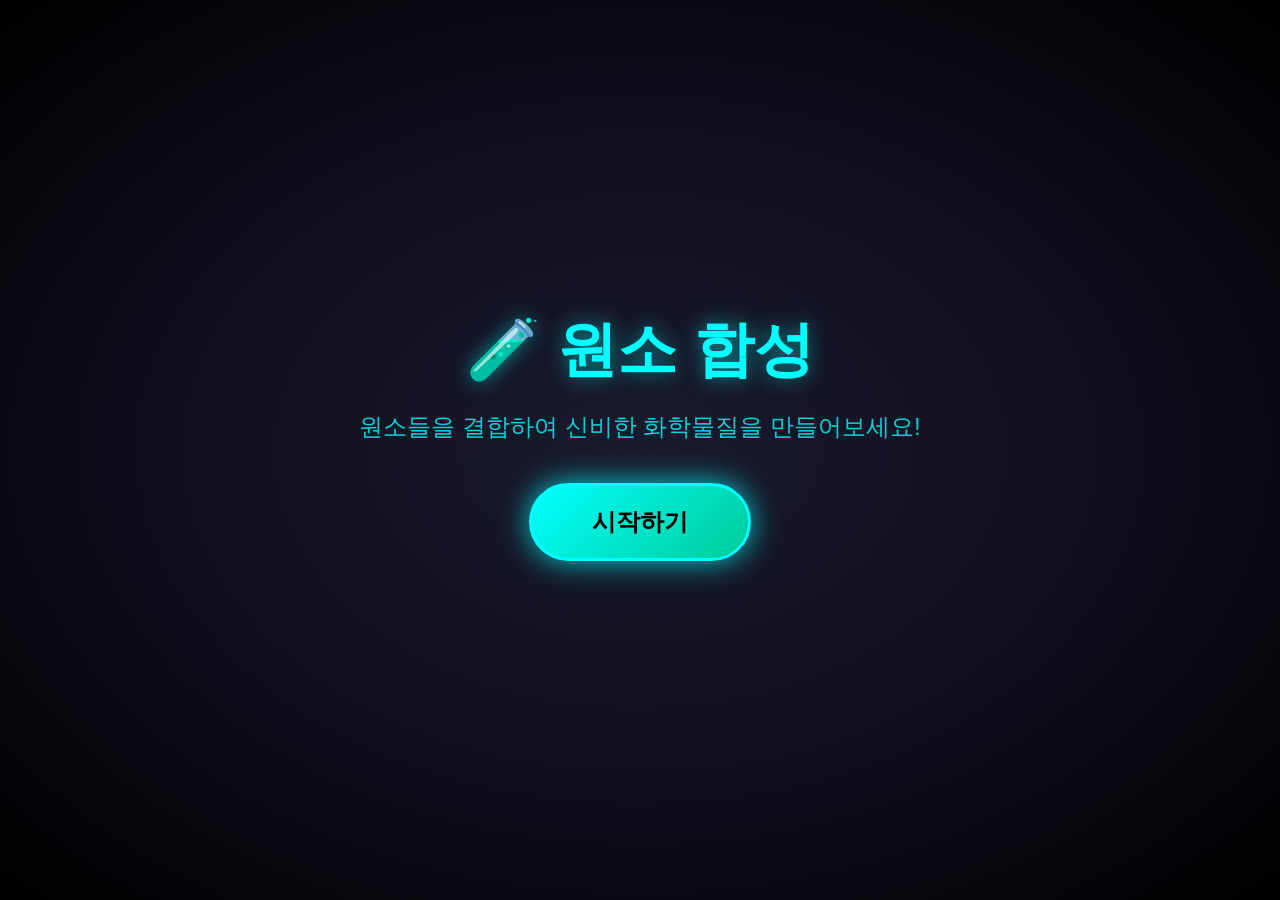
==== index.html @ 7d2682ff "Add files via upload" ====
<!DOCTYPE html>
<html lang="ko">
<head>
    <meta charset="UTF-8">
    <meta name="viewport" content="width=device-width, initial-scale=1.0">
    <title>원소 합성 - 화학물질 만들기</title>
    <link rel="stylesheet" href="style.css">
</head>
<body>
    <!-- 초기 소개 화면 -->
    <div id="introScreen" class="intro-screen active">
        <div class="intro-content">
            <h1>🧪 원소 합성</h1>
            <p>원소들을 결합하여 신비한 화학물질을 만들어보세요!</p>
            <button id="startBtn" class="start-btn">시작하기</button>
            <div style="margin-top: 30px; font-size: 12px;">
                <!-- 대체 시작 버튼 및 콘솔 안내 제거 (사용자 요청) -->
            </div>
        </div>
    </div>

    <div class="container">
        <!-- 상단 헤더 -->
        <header class="header">
            <div class="header-top">
                <div class="money-display">
                    <span class="money-label">💰 돈:</span>
                    <span class="money-amount" id="moneyAmount">0</span>
                    <span class="money-label">원</span>
                    <span class="money-per-second" id="moneyPerSecond">(+0/s)</span>
                </div>
                <div class="discovered-count">
                    <span class="label">해금한 원소:</span>
                    <span class="count" id="discoveredCount">0</span>
                    <span class="label">/</span>
                    <span class="total" id="totalCount">0</span>
                    <button id="collectionBtn" class="collection-btn">🖼️ 수집품 보관함</button>
                </div>
            </div>
            <div class="header-tabs">
                <button class="tab-btn active" data-tab="synthesis">⚗️ 합성소</button>
                <button class="tab-btn" data-tab="shop">🛍️ 상점</button>
                <button class="tab-btn" data-tab="recipe">📖 레시피</button>
            </div>
        </header>

        <!-- 합성 화면 -->
        <div id="synthesisScreen" class="screen-container active">
            <div class="main-content">
                <!-- 왼쪽 사이드바 - 보유한 원소들 -->
                <aside class="left-sidebar">
                    <h2>보유한 원소</h2>
                    <div class="element-inventory" id="elementInventory">
                        <!-- 원소들이 여기에 추가됨 -->
                    </div>
                </aside>

                <!-- 중앙 메인 영역 - 합성 영역 -->
                <main class="center-area">
                    <h2>원소 합성</h2>
                    <div class="synthesis-area" id="synthesisArea">
                        <div class="synthesis-container" id="synthesisContainer">
                            <!-- 드롭한 원소들이 여기에 표시됨 -->
                        </div>
                        <div class="synthesis-controls">
                            <button id="synthesisBtn" class="synthesis-btn">⚗️ 합성하기</button>
                        </div>
                        <div class="result-display" id="resultDisplay">
                            <!-- 합성 결과가 여기 표시됨 -->
                        </div>
                    </div>
                </main>

                <!-- 오른쪽 사이드바 - 해금된 화학물질 -->
                <aside class="right-sidebar">
                    <h2>해금된 화학물질</h2>
                    <div class="compound-list" id="compoundList">
                        <!-- 해금된 화학물질들이 여기에 추가됨 -->
                    </div>
                </aside>
            </div>
        </div>

        <!-- 상점 화면 -->
        <div id="shopScreen" class="screen-container">
            <div class="shop-content">
                <div class="shop-header">
                    <h2>🛍️ 원소 판매점</h2>
                </div>
                <div class="shop-board-container">
                    <button class="shop-scroll-btn shop-scroll-left" id="shopScrollLeft">◀</button>
                    <div class="shop-board" id="shopBoard">
                        <!-- 상품 카드들이 여기에 추가됨 -->
                    </div>
                    <button class="shop-scroll-btn shop-scroll-right" id="shopScrollRight">▶</button>
                </div>
            </div>
        </div>

        <!-- 레시피 화면 -->
        <div id="recipeScreen" class="screen-container">
            <div class="recipe-content">
                <div class="recipe-header">
                    <h2>📖 합성 레시피</h2>
                </div>
                <div class="recipe-board" id="recipeBoard">
                    <!-- 레시피들이 여기에 추가됨 -->
                </div>
            </div>
        </div>
    </div>

    <!-- 정보 모달 팝업 -->
    <div class="modal-overlay" id="modalOverlay">
        <div class="modal-content">
            <div class="modal-close" id="modalClose">&times;</div>
            <div class="modal-title" id="modalTitle">물</div>
            <div class="modal-formula" id="modalFormula">H₂O</div>
            <div class="modal-info" id="modalInfo">
                <!-- 정보가 여기에 추가됨 -->
            </div>
        </div>
    </div>

    <!-- 수집품 화면 -->
    <div id="collectionScreen" class="collection-screen">
        <div class="collection-header">
            <h2>🏛️ 나의 화학물질 컬렉션</h2>
            <button id="backBtn" class="back-btn">← 돌아가기</button>
        </div>
        <div class="collection-display" id="collectionDisplay">
            <!-- 만들어진 분자들이 여기서 떠돌아다님 -->
        </div>
        
        <!-- 용광로 (분해) -->
        <div class="furnace-container">
            <div class="furnace" id="furnace">
                <div class="furnace-icon">🔥</div>
                <div class="furnace-label">분해로</div>
            </div>
        </div>
    </div>

    <script src="script.js"></script>
</body>
</html>
---- style.css ----
* {
    margin: 0;
    padding: 0;
    box-sizing: border-box;
}

body {
    font-family: 'Segoe UI', Tahoma, Geneva, Verdana, sans-serif;
    background: radial-gradient(ellipse at center, #1a1a2e 0%, #0f0f1e 50%, #000000 100%);
    color: #e0e0e0;
    position: relative;
    overflow: hidden;
    margin: 0;
    padding: 0;
}

/* 우주 배경 애니메이션 */
body::before {
    content: '';
    position: fixed;
    top: 0;
    left: 0;
    width: 100%;
    height: 100%;
    background-image: 
        radial-gradient(2px 2px at 10% 20%, white, rgba(255,255,255,0)),
        radial-gradient(2px 2px at 30% 40%, cyan, rgba(0,255,255,0)),
        radial-gradient(1px 1px at 50% 60%, white, rgba(255,255,255,0)),
        radial-gradient(2px 2px at 70% 30%, magenta, rgba(255,0,255,0)),
        radial-gradient(1px 1px at 80% 70%, white, rgba(255,255,255,0)),
        radial-gradient(2px 2px at 20% 80%, cyan, rgba(0,255,255,0)),
        radial-gradient(1px 1px at 40% 10%, white, rgba(255,255,255,0));
    background-size: 200% 200%;
    background-position: 0% 0%;
    pointer-events: none;
    z-index: -1;
    animation: twinkle 20s ease-in-out infinite;
}

@keyframes twinkle {
    0% { opacity: 0.3; }
    50% { opacity: 0.8; }
    100% { opacity: 0.3; }
}

/* ==================== 초기 화면 ==================== */

.intro-screen {
    display: none;
    position: fixed;
    top: 0;
    left: 0;
    width: 100%;
    height: 100%;
    background: radial-gradient(ellipse at center, #1a1a2e 0%, #0f0f1e 50%, #000000 100%);
    z-index: 2000;
    align-items: center;
    justify-content: center;
}

.intro-screen.active {
    display: flex;
}

.intro-content {
    text-align: center;
    color: #00ffff;
}

.intro-content h1 {
    font-size: 60px;
    margin-bottom: 20px;
    text-shadow: 0 0 20px rgba(0, 255, 255, 0.5);
}

.intro-content p {
    font-size: 24px;
    margin-bottom: 40px;
    color: rgba(0, 255, 255, 0.8);
}

.start-btn {
    background: linear-gradient(135deg, #00ffff 0%, #00cc99 100%);
    border: 3px solid #00ffff;
    color: #000000;
    padding: 20px 60px;
    font-size: 24px;
    font-weight: bold;
    border-radius: 50px;
    cursor: pointer;
    transition: all 0.3s ease;
    text-shadow: none;
    pointer-events: auto;
    z-index: 2001;
    box-shadow: 0 0 30px rgba(0, 255, 255, 0.8);
}

.start-btn:hover {
    background: linear-gradient(135deg, #00ffff 0%, #00ffff 100%);
    box-shadow: 0 0 50px rgba(0, 255, 255, 1);
    transform: scale(1.1);
}

.start-btn:active {
    transform: scale(0.95);
}

.alt-start-btn {
    background: linear-gradient(135deg, #ff6b6b 0%, #ee5a6f 100%);
    border: 2px solid #ff6b6b;
    color: #fff;
    padding: 12px 35px;
    font-size: 14px;
    font-weight: bold;
    border-radius: 25px;
    cursor: pointer;
    transition: all 0.3s ease;
    pointer-events: auto;
    z-index: 2001;
    box-shadow: 0 0 20px rgba(255, 107, 107, 0.6);
}

.alt-start-btn:hover {
    background: linear-gradient(135deg, #ff8a80 0%, #ff6b6b 100%);
    box-shadow: 0 0 35px rgba(255, 107, 107, 0.8);
    transform: scale(1.05);
}

/* ==================== 수집품 화면 ==================== */

.collection-screen {
    display: none;
    position: fixed;
    top: 0;
    left: 0;
    width: 100%;
    height: 100%;
    background: radial-gradient(ellipse at center, #1a1a2e 0%, #0f0f1e 50%, #000000 100%);
    z-index: 1500;
    flex-direction: column;
    padding: 20px;
    overflow: auto;
}

.collection-screen.active {
    display: flex;
}

.collection-header {
    display: flex;
    justify-content: space-between;
    align-items: center;
    margin-bottom: 30px;
    padding-bottom: 20px;
    border-bottom: 2px solid rgba(0, 255, 255, 0.3);
}

.collection-header h2 {
    color: #00ffff;
    font-size: 32px;
    text-shadow: 0 0 10px rgba(0, 255, 255, 0.5);
    margin: 0;
}

.back-btn {
    background: rgba(0, 255, 255, 0.2);
    border: 2px solid #00ffff;
    color: #00ffff;
    padding: 10px 20px;
    font-size: 16px;
    border-radius: 8px;
    cursor: pointer;
    transition: all 0.3s ease;
}

.back-btn:hover {
    background: rgba(0, 255, 255, 0.4);
    box-shadow: 0 0 15px rgba(0, 255, 255, 0.6);
}

.collection-display {
    flex: 1;
    position: relative;
    border: 2px solid rgba(0, 255, 255, 0.2);
    border-radius: 15px;
    background: rgba(20, 20, 40, 0.3);
    min-height: 700px;
}

/* 용광로 (분해) */
.furnace-container {
    position: absolute;
    bottom: 20px;
    right: 20px;
    z-index: 100;
}

.furnace {
    width: 100px;
    height: 100px;
    background: linear-gradient(135deg, rgba(255, 100, 0, 0.4) 0%, rgba(255, 200, 0, 0.4) 100%);
    border: 3px solid rgba(255, 100, 0, 0.6);
    border-radius: 15px;
    display: flex;
    flex-direction: column;
    align-items: center;
    justify-content: center;
    cursor: pointer;
    transition: all 0.3s ease;
    box-shadow: 0 0 20px rgba(255, 100, 0, 0.3);
}

.furnace:hover {
    border-color: rgba(255, 100, 0, 0.9);
    background: linear-gradient(135deg, rgba(255, 100, 0, 0.6) 0%, rgba(255, 200, 0, 0.6) 100%);
    box-shadow: 0 0 30px rgba(255, 100, 0, 0.6), inset 0 0 20px rgba(255, 100, 0, 0.3);
    transform: scale(1.05);
}

.furnace.dragover {
    border-color: rgba(255, 255, 0, 1);
    background: linear-gradient(135deg, rgba(255, 100, 0, 0.8) 0%, rgba(255, 200, 0, 0.8) 100%);
    box-shadow: 0 0 40px rgba(255, 100, 0, 1), inset 0 0 30px rgba(255, 100, 0, 0.5);
}

.furnace-icon {
    font-size: 40px;
}

.furnace-label {
    font-size: 12px;
    color: rgba(255, 200, 0, 0.8);
    font-weight: bold;
    margin-top: 5px;
}

/* 수집품 화면용 바운싱 분자 */
.molecule-display {
    position: absolute;
    animation: float-bounce 4s ease-in-out infinite, drift 6s ease-in-out infinite;
    touch-action: none; /* allow pointer events for dragging on touch devices */
    cursor: grab;
    transition: all 0.2s ease;
}

.molecule-display:active {
    cursor: grabbing;
}

.molecule-display.dragging {
    opacity: 0.7;
    z-index: 1000;
}

.container {
    display: flex;
    flex-direction: column;
    height: 100vh;
    position: relative;
}

/* 상단 헤더 */
.header {
    background: linear-gradient(135deg, rgba(102, 126, 234, 0.9) 0%, rgba(118, 75, 162, 0.9) 100%);
    color: white;
    padding: 15px 20px;
    box-shadow: 0 2px 20px rgba(102, 126, 234, 0.5);
    backdrop-filter: blur(10px);
    border-bottom: 2px solid rgba(0, 255, 255, 0.3);
}

.header-top {
    display: flex;
    justify-content: space-between;
    align-items: center;
    margin-bottom: 15px;
}

.money-display {
    display: flex;
    align-items: center;
    gap: 8px;
    font-size: 18px;
    font-weight: bold;
    background: rgba(0, 0, 0, 0.3);
    padding: 10px 20px;
    border-radius: 20px;
    border: 2px solid rgba(0, 255, 255, 0.4);
}

.money-label {
    color: rgba(255, 255, 255, 0.7);
}

.money-amount {
    color: #ffff00;
    font-weight: bold;
    min-width: 80px;
    text-align: right;
}

.money-per-second {
    color: rgba(255, 255, 100, 0.9);
    font-size: 14px;
    margin-left: 10px;
}

.discovered-count {
    display: flex;
    align-items: center;
    gap: 10px;
    font-size: 16px;
    font-weight: bold;
}

.discovered-count .count {
    background: rgba(255, 255, 255, 0.3);
    padding: 5px 15px;
    border-radius: 20px;
    min-width: 40px;
    text-align: center;
}

.discovered-count .total {
    background: rgba(255, 255, 255, 0.3);
    padding: 5px 15px;
    border-radius: 20px;
    min-width: 40px;
    text-align: center;
}

.collection-btn {
    background: linear-gradient(135deg, rgba(0, 255, 200, 0.4) 0%, rgba(100, 200, 255, 0.4) 100%);
    border: 2px solid rgba(0, 255, 255, 0.6);
    color: #00ffff;
    padding: 12px 30px;
    border-radius: 25px;
    cursor: pointer;
    font-size: 16px;
    font-weight: bold;
    margin-left: 20px;
    transition: all 0.3s ease;
    text-shadow: 0 0 10px rgba(0, 255, 255, 0.5);
}

.collection-btn:hover {
    background: linear-gradient(135deg, rgba(0, 255, 200, 0.7) 0%, rgba(100, 200, 255, 0.7) 100%);
    box-shadow: 0 0 20px rgba(0, 255, 255, 0.8);
    transform: scale(1.05);
}

/* 헤더 탭 */
.header-tabs {
    display: flex;
    gap: 10px;
    border-top: 1px solid rgba(0, 255, 255, 0.3);
    padding-top: 10px;
}

.tab-btn {
    background: rgba(0, 255, 255, 0.2);
    border: 2px solid rgba(0, 255, 255, 0.4);
    color: #00ffff;
    padding: 10px 25px;
    border-radius: 20px;
    cursor: pointer;
    font-size: 16px;
    font-weight: bold;
    transition: all 0.3s ease;
}

.tab-btn:hover {
    background: rgba(0, 255, 255, 0.4);
    border-color: rgba(0, 255, 255, 0.8);
}

.tab-btn.active {
    background: linear-gradient(135deg, rgba(0, 255, 200, 0.6) 0%, rgba(100, 200, 255, 0.6) 100%);
    border-color: rgba(0, 255, 255, 0.9);
    box-shadow: 0 0 15px rgba(0, 255, 255, 0.6);
}

/* Recipe tab alert badge */
.tab-btn.tab-alert {
    position: relative;
}

.tab-btn.tab-alert::after {
    content: '!';
    position: absolute;
    top: -8px;
    right: -8px;
    background: #ffdd57;
    color: #000;
    width: 26px;
    height: 26px;
    border-radius: 50%;
    display: flex;
    align-items: center;
    justify-content: center;
    font-weight: bold;
    box-shadow: 0 2px 8px rgba(0,0,0,0.3);
}

/* 메인 콘텐츠 */
.screen-container {
    display: none;
    flex: 1;
    overflow: hidden;
}

.screen-container.active {
    display: flex;
}

.main-content {
    display: grid;
    grid-template-columns: 200px 1fr 250px;
    gap: 20px;
    padding: 20px;
    flex: 1;
    overflow: hidden;
}

/* 사이드바 공통 스타일 */
.left-sidebar,
.right-sidebar {
    background: rgba(20, 20, 40, 0.8);
    border-radius: 10px;
    padding: 20px;
    box-shadow: 0 8px 32px rgba(0, 255, 255, 0.1);
    border: 1px solid rgba(0, 255, 255, 0.2);
    overflow-y: auto;
    backdrop-filter: blur(10px);
}

.left-sidebar h2,
.right-sidebar h2,
.center-area h2 {
    margin-bottom: 20px;
    font-size: 18px;
    color: #00ffff;
    border-bottom: 2px solid rgba(0, 255, 255, 0.5);
    padding-bottom: 10px;
}

/* 왼쪽 사이드바 - 원소 보관함 */
.element-inventory {
    display: flex;
    flex-direction: column;
    gap: 15px;
}

.element-slot {
    background: rgba(30, 30, 60, 0.6);
    border: 2px solid rgba(0, 255, 255, 0.3);
    border-radius: 8px;
    padding: 12px;
    position: relative;
    transition: all 0.3s ease;
    cursor: grab;
}

.element-slot:hover {
    border-color: rgba(0, 255, 255, 0.8);
    background: rgba(50, 50, 100, 0.8);
    box-shadow: 0 4px 12px rgba(0, 255, 255, 0.3);
}

.element-slot:active {
    cursor: grabbing;
}

.element-display {
    display: flex;
    flex-direction: column;
    align-items: center;
    gap: 8px;
}

.element-circle {
    width: 60px;
    height: 60px;
    border-radius: 50%;
    display: flex;
    align-items: center;
    justify-content: center;
    font-size: 24px;
    font-weight: bold;
    color: white;
    box-shadow: 0 4px 15px rgba(0, 0, 0, 0.2);
    position: relative;
}

/* 원소별 색상 */
.element-circle.hydrogen {
    background: linear-gradient(135deg, #667eea 0%, #764ba2 100%);
}

.element-circle.oxygen {
    background: linear-gradient(135deg, #f093fb 0%, #f5576c 100%);
}

.element-circle.carbon {
    background: linear-gradient(135deg, #645995 0%, #2d2d44 100%);
}

.element-circle.nitrogen {
    background: linear-gradient(135deg, #3b4c8e 0%, #1e2a5f 100%);
}

.element-circle.chlorine {
    background: linear-gradient(135deg, #90ee90 0%, #228b22 100%);
}

.element-info {
    text-align: center;
    width: 100%;
}

.element-name {
    font-weight: bold;
    font-size: 14px;
    color: #00ffff;
}

.element-count {
    position: absolute;
    bottom: 8px;
    right: 8px;
    background: #667eea;
    color: white;
    border-radius: 4px;
    padding: 2px 6px;
    font-size: 12px;
    font-weight: bold;
}

/* 중앙 메인 영역 */
.center-area {
    background: rgba(20, 20, 40, 0.8);
    border-radius: 10px;
    padding: 20px;
    box-shadow: 0 8px 32px rgba(0, 255, 255, 0.1);
    border: 1px solid rgba(0, 255, 255, 0.2);
    display: flex;
    flex-direction: column;
    backdrop-filter: blur(10px);
}

.synthesis-area {
    flex: 1;
    display: flex;
    flex-direction: column;
    gap: 20px;
}

.synthesis-container {
    min-height: 350px;
    background: rgba(30, 50, 80, 0.4);
    border: 3px dashed rgba(0, 255, 255, 0.5);
    border-radius: 15px;
    padding: 30px;
    display: block;
    transition: all 0.3s ease;
    position: relative;
}

.synthesis-container:hover {
    border-color: rgba(0, 255, 255, 0.8);
    background: rgba(50, 100, 150, 0.5);
}

.synthesis-container.dragover {
    border-color: rgba(255, 0, 255, 0.8);
    background: rgba(100, 50, 150, 0.5);
}

.added-element {
    width: 60px;
    height: 60px;
    border-radius: 50%;
    display: flex;
    align-items: center;
    justify-content: center;
    font-weight: bold;
    font-size: 24px;
    color: white;
    box-shadow: 0 4px 15px rgba(0, 0, 0, 0.3);
    position: absolute;
    cursor: pointer;
    transition: none;
    user-select: none;
}

.added-element.hydrogen {
    background: linear-gradient(135deg, #667eea 0%, #764ba2 100%);
}

.added-element.oxygen {
    background: linear-gradient(135deg, #f093fb 0%, #f5576c 100%);
}

.added-element.carbon {
    background: linear-gradient(135deg, #645995 0%, #2d2d44 100%);
}

.added-element.nitrogen {
    background: linear-gradient(135deg, #3b4c8e 0%, #1e2a5f 100%);
}

.added-element.chlorine {
    background: linear-gradient(135deg, #90ee90 0%, #228b22 100%);
}

.added-element:hover {
    transform: scale(1.1);
    box-shadow: 0 6px 20px rgba(0, 255, 255, 0.5);
}

.added-element .remove-btn {
    display: none;
}

@keyframes float-element {
    0%, 100% {
        transform: translateY(0px);
    }
    50% {
        transform: translateY(-15px);
    }
}

/* 합성 애니메이션 */
@keyframes merge-to-center {
    0% {
        transform: translate(var(--x), var(--y)) scale(1);
        opacity: 1;
    }
    100% {
        transform: translate(0, 0) scale(0);
        opacity: 0;
    }
}

/* 폭발 애니메이션 */
@keyframes explosion {
    0% {
        transform: translate(0, 0) scale(1);
        opacity: 1;
    }
    100% {
        transform: translate(var(--x), var(--y)) scale(0.3);
        opacity: 0;
    }
}

.drop-zone {
    display: none;
}

/* 합성 제어 버튼 */
.synthesis-controls {
    display: flex;
    justify-content: center;
    gap: 15px;
    padding: 20px;
}

.synthesis-btn {
    background: linear-gradient(135deg, rgba(0, 255, 200, 0.3) 0%, rgba(100, 200, 255, 0.3) 100%);
    border: 2px solid rgba(0, 255, 255, 0.6);
    color: #00ffff;
    padding: 15px 50px;
    font-size: 18px;
    font-weight: bold;
    border-radius: 30px;
    cursor: pointer;
    transition: all 0.3s ease;
    text-shadow: 0 0 10px rgba(0, 255, 255, 0.5);
}

.synthesis-btn:hover {
    background: linear-gradient(135deg, rgba(0, 255, 200, 0.6) 0%, rgba(100, 200, 255, 0.6) 100%);
    box-shadow: 0 0 20px rgba(0, 255, 255, 0.8);
    transform: scale(1.05);
}

.synthesis-btn:active {
    transform: scale(0.98);
}

/* 결과 표시 영역 */
.result-display {
    padding: 20px;
    background: rgba(30, 30, 60, 0.4);
    border-radius: 8px;
    min-height: 100px;
    border: 2px solid rgba(0, 255, 255, 0.3);
    position: relative;
}

/* 합성 미리보기 */
.synthesis-preview {
    padding: 12px 20px;
    background: rgba(0, 0, 0, 0.5);
    border-radius: 8px;
    border: 1px solid rgba(255, 255, 255, 0.3);
    margin-top: 10px;
    font-size: 16px;
    font-weight: bold;
    text-align: center;
}
}

.result-display .result-text {
    font-size: 16px;
    color: #00ffff;
    text-align: center;
}

.result-display .compound-result {
    background: rgba(50, 50, 100, 0.6);
    padding: 15px;
    border-radius: 8px;
    text-align: center;
    border: 2px solid rgba(0, 255, 255, 0.5);
}

.result-display .compound-name {
    font-size: 20px;
    font-weight: bold;
    color: #00ffff;
    margin-bottom: 8px;
}

.result-display .compound-formula {
    font-size: 14px;
    color: #00ffff;
    font-family: 'Courier New', monospace;
}

/* 오른쪽 사이드바 - 해금된 화학물질 */
.compound-list {
    display: flex;
    flex-direction: column;
    gap: 12px;
}

.compound-item {
    background: linear-gradient(135deg, rgba(0, 255, 200, 0.2) 0%, rgba(100, 200, 255, 0.2) 100%);
    color: #00ffff;
    padding: 15px;
    border-radius: 8px;
    border: 2px solid rgba(0, 255, 255, 0.4);
    box-shadow: 0 4px 12px rgba(0, 255, 255, 0.2);
    transition: all 0.3s ease;
    cursor: pointer;
}

.compound-item:hover {
    transform: translateY(-2px);
    box-shadow: 0 6px 16px rgba(0, 255, 255, 0.4);
    border-color: rgba(0, 255, 255, 0.8);
    background: linear-gradient(135deg, rgba(0, 255, 200, 0.4) 0%, rgba(100, 200, 255, 0.4) 100%);
}

.compound-item-name {
    font-weight: bold;
    font-size: 16px;
    margin-bottom: 5px;
}

.compound-item-formula {
    font-size: 12px;
    opacity: 0.8;
    font-family: 'Courier New', monospace;
}

/* 드래그 상태 */
.dragging {
    opacity: 0.5;
}

/* ==================== 화학물질 3D 분자 시각화 ==================== */

.molecule-container {
    position: absolute;
    left: 50%;
    top: 50%;
    transform: translate(-50%, -50%);
    perspective: 1000px;
}

.molecule {
    position: relative;
    width: 180px;
    height: 180px;
    animation: floating 3s ease-in-out infinite;
    transform-style: preserve-3d;
}

/* 수집품 화면용 바운싱 분자 */
.molecule-display {
    position: absolute;
    animation: float-bounce 4s ease-in-out infinite, drift 6s ease-in-out infinite;
}

.molecule-display.dragging {
    opacity: 0.85;
    z-index: 1000;
}

/* When dragging, make inner visualization static so it follows the pointer precisely */
.molecule-display.dragging .molecule-container {
    position: static !important;
    left: auto !important;
    top: auto !important;
    transform: none !important;
}

/* Mobile improvements: larger touch targets and layout tweaks */
@media (max-width: 768px) {
    .element-slot {
        padding: 18px;
    }

    .element-circle {
        width: 80px;
        height: 80px;
        font-size: 28px;
    }

    .synthesis-btn {
        padding: 18px 36px;
        font-size: 20px;
    }

    .shop-scroll-btn, .collection-btn, .back-btn {
        padding: 12px 18px;
        font-size: 16px;
    }

    .recipe-row {
        grid-template-columns: 1fr 1fr;
    }
}

.atom {
    position: absolute;
    border-radius: 50%;
    display: flex;
    align-items: center;
    justify-content: center;
    font-weight: bold;
    color: white;
    box-shadow: 0 4px 15px rgba(0, 0, 0, 0.3);
}

/* H2O 분자 구조 */
.molecule.water {
    /* O 원자가 중앙 하단 */
}

.atom.oxygen {
    width: 100px;
    height: 100px;
    bottom: 15px;
    left: 50%;
    transform: translateX(-50%);
    background: linear-gradient(135deg, #f093fb 0%, #f5576c 100%);
    font-size: 40px;
    z-index: 2;
}

/* H 원자 양옆: 130도 각도 */
.atom.hydrogen {
    width: 75px;
    height: 75px;
    background: linear-gradient(135deg, #667eea 0%, #764ba2 100%);
    font-size: 30px;
}

.atom.hydrogen.left {
    top: 15px;
    left: 0;
    transform: rotate(-130deg);
}

.atom.hydrogen.right {
    top: 15px;
    right: 0;
    transform: rotate(130deg);
}

/* 채 연결선 */
.bond {
    position: absolute;
    background: rgba(0, 255, 255, 0.5);
    transform-origin: left center;
}

.bond.left {
    top: 50%;
    left: 25%;
    width: 40px;
    height: 3px;
    transform: translateY(-50%) rotate(-25deg);
}

.bond.right {
    top: 50%;
    right: 25%;
    width: 40px;
    height: 3px;
    transform: translateY(-50%) rotate(25deg);
}

@keyframes floating {
    0%, 100% {
        transform: translateY(0px);
    }
    50% {
        transform: translateY(-20px);
    }
}

@keyframes float-bounce {
    0%, 100% {
        transform: translateY(0px);
    }
    50% {
        transform: translateY(-30px);
    }
}

@keyframes drift {
    0%, 100% {
        transform: translateX(0px);
    }
    33% {
        transform: translateX(40px);
    }
    66% {
        transform: translateX(-40px);
    }
}

@keyframes decompose {
    0% {
        transform: translate(0, 0) scale(1);
        opacity: 1;
    }
    50% {
        transform: translate(0, -50px) scale(1.2);
        opacity: 0.8;
    }
    100% {
        transform: translate(0, -100px) scale(0);
        opacity: 0;
    }
}

/* ==================== 정보 모달 팝업 ==================== */

.modal-overlay {
    display: none;
    position: fixed;
    top: 0;
    left: 0;
    right: 0;
    bottom: 0;
    background: rgba(0, 0, 0, 0.8);
    backdrop-filter: blur(5px);
    z-index: 1000;
    align-items: center;
    justify-content: center;
}

.modal-overlay.active {
    display: flex;
    animation: fadeIn 0.3s ease;
}

@keyframes fadeIn {
    from {
        opacity: 0;
    }
    to {
        opacity: 1;
    }
}

.modal-content {
    background: linear-gradient(135deg, rgba(20, 20, 40, 0.95) 0%, rgba(50, 50, 100, 0.95) 100%);
    border: 2px solid rgba(0, 255, 255, 0.5);
    border-radius: 15px;
    padding: 40px;
    max-width: 500px;
    width: 90%;
    color: #e0e0e0;
    box-shadow: 0 20px 60px rgba(0, 255, 255, 0.3);
    animation: slideUp 0.3s ease;
    position: relative;
}

@keyframes slideUp {
    from {
        transform: translateY(50px);
        opacity: 0;
    }
    to {
        transform: translateY(0);
        opacity: 1;
    }
}

.modal-close {
    position: absolute;
    top: 15px;
    right: 15px;
    background: rgba(0, 255, 255, 0.3);
    border: 2px solid rgba(0, 255, 255, 0.5);
    color: #00ffff;
    width: 40px;
    height: 40px;
    border-radius: 50%;
    cursor: pointer;
    font-size: 24px;
    display: flex;
    align-items: center;
    justify-content: center;
    transition: all 0.3s ease;
}

.modal-close:hover {
    background: rgba(0, 255, 255, 0.6);
    border-color: rgba(0, 255, 255, 0.8);
    transform: rotate(90deg);
}

.modal-title {
    font-size: 32px;
    font-weight: bold;
    color: #00ffff;
    text-align: center;
    margin-bottom: 15px;
    border-bottom: 2px solid rgba(0, 255, 255, 0.5);
    padding-bottom: 15px;
}

.modal-formula {
    text-align: center;
    font-size: 24px;
    font-family: 'Courier New', monospace;
    color: rgba(0, 255, 255, 0.8);
    margin-bottom: 25px;
}

.modal-info {
    font-size: 16px;
    line-height: 1.8;
    color: #d0d0d0;
}

.modal-info strong {
    color: #00ffff;
}

/* 스크롤바 스타일 */
.left-sidebar::-webkit-scrollbar,
.right-sidebar::-webkit-scrollbar {
    width: 8px;
}

.left-sidebar::-webkit-scrollbar-track,
.right-sidebar::-webkit-scrollbar-track {
    background: rgba(0, 255, 255, 0.1);
    border-radius: 10px;
}

.left-sidebar::-webkit-scrollbar-thumb,
.right-sidebar::-webkit-scrollbar-thumb {
    background: rgba(0, 255, 255, 0.5);
    border-radius: 10px;
}

.left-sidebar::-webkit-scrollbar-thumb:hover,
.right-sidebar::-webkit-scrollbar-thumb:hover {
    background: rgba(0, 255, 255, 0.8);
}

/* 반응형 디자인 */
@media (max-width: 1024px) {
    .main-content {
        grid-template-columns: 1fr;
    }

    .left-sidebar,
    .right-sidebar {
        display: none;
    }
}

/* ==================== 레시피 화면 ==================== */

.recipe-content {
    display: flex;
    flex-direction: column;
    height: 100%;
    padding: 20px;
}

.recipe-header {
    margin-bottom: 20px;
}

.recipe-header h2 {
    color: #00ffff;
    font-size: 32px;
    text-shadow: 0 0 10px rgba(0, 255, 255, 0.5);
    margin: 0;
}

.recipe-board {
    display: flex;
    flex-direction: column;
    gap: 20px;
    flex: 1;
    overflow-y: auto;
    padding: 10px;
}

.recipe-row {
    display: grid;
    grid-template-columns: repeat(4, 1fr);
    gap: 15px;
    padding: 10px;
}

.recipe-card {
    background: rgba(30, 30, 60, 0.8);
    border: 2px solid rgba(0, 255, 255, 0.4);
    border-radius: 12px;
    padding: 15px;
    display: flex;
    flex-direction: column;
    align-items: center;
    gap: 10px;
    text-align: center;
    transition: all 0.3s ease;
    cursor: pointer;
    min-height: 150px;
    justify-content: center;
    position: relative;
}

.recipe-card:hover {
    border-color: rgba(0, 255, 255, 0.8);
    background: rgba(50, 50, 100, 0.8);
    box-shadow: 0 6px 20px rgba(0, 255, 255, 0.4);
    transform: translateY(-5px);
}

.recipe-card-ready {
    border-color: rgba(255, 255, 0, 0.7);
    background: rgba(60, 60, 30, 0.9) !important;
    box-shadow: 0 6px 30px rgba(255, 255, 0, 0.5) !important;
    animation: ready-pulse 0.8s ease-in-out infinite;
}

.recipe-card-ready:hover {
    border-color: rgba(255, 255, 0, 1);
    background: rgba(80, 80, 40, 0.9) !important;
    box-shadow: 0 8px 40px rgba(255, 255, 0, 0.7) !important;
}

/* 제작 가능한 분자 카드 */
.recipe-card-makable {
    border-color: rgba(144, 238, 144, 0.8) !important;
    background: rgba(144, 238, 144, 0.2) !important;
    box-shadow: 0 0 15px rgba(144, 238, 144, 0.5) !important;
}

@keyframes ready-pulse {
    0%, 100% { transform: scale(1); }
    50% { transform: scale(1.05); }
}

.recipe-exclamation {
    position: absolute;
    top: -10px;
    right: -10px;
    width: 35px;
    height: 35px;
    background: linear-gradient(135deg, #ffff00, #ffaa00);
    border: 2px solid rgba(255, 255, 0, 0.8);
    border-radius: 50%;
    display: flex;
    align-items: center;
    justify-content: center;
    font-size: 24px;
    font-weight: bold;
    color: #000000;
    box-shadow: 0 4px 15px rgba(255, 255, 0, 0.6);
    animation: exclamation-bounce 0.8s ease-in-out infinite;
}

@keyframes exclamation-bounce {
    0%, 100% { transform: scale(1) translateY(0); }
    50% { transform: scale(1.1) translateY(-3px); }
}

.recipe-card .element-circle {
    width: 60px;
    height: 60px;
    border-radius: 50%;
    display: flex;
    align-items: center;
    justify-content: center;
    font-size: 28px;
    font-weight: bold;
    color: white;
    box-shadow: 0 4px 15px rgba(0, 0, 0, 0.3);
}

.recipe-item-name {
    font-size: 14px;
    font-weight: bold;
    color: #00ffff;
}

.recipe-condition {
    font-size: 12px;
    color: rgba(0, 255, 200, 0.8);
    background: rgba(0, 255, 200, 0.1);
    padding: 5px 10px;
    border-radius: 8px;
}

.recipe-compound-name {
    font-size: 16px;
    font-weight: bold;
    color: #00ffff;
}

.recipe-formula {
    font-size: 14px;
    color: rgba(0, 255, 255, 0.8);
    font-family: 'Courier New', monospace;
}

.recipe-components {
    font-size: 11px;
    color: rgba(200, 200, 200, 0.7);
    background: rgba(0, 0, 0, 0.3);
    padding: 8px;
    border-radius: 6px;
    word-break: break-word;
}

/* Recipe columns: use full width, spaced columns and grids (max 4 columns each) */
.recipe-columns {
    display: flex;
    gap: 24px;
    width: 100%;
}

.recipe-column {
    flex: 1;
    background: rgba(20,20,40,0.6);
    padding: 12px;
    border-radius: 10px;
    border: 1px solid rgba(0,255,255,0.06);
    min-width: 0;
}

.recipe-column h3 {
    margin: 0 0 12px 0;
    color: #00ffff;
}

.recipe-grid {
    display: grid;
    grid-template-columns: repeat(4, 1fr);
    gap: 12px;
}

.mobile-recipe-toggle {
    display: none;
    gap: 8px;
    margin-bottom: 12px;
}

.mobile-toggle {
    flex: 1;
    padding: 10px 12px;
    border-radius: 8px;
    border: 1px solid rgba(0,255,255,0.2);
    background: rgba(0,0,0,0.15);
    color: #00ffff;
    font-weight: bold;
}

.mobile-toggle.active {
    background: linear-gradient(135deg, rgba(0,255,200,0.5), rgba(100,200,255,0.5));
}

@media (max-width: 768px) {
    .recipe-grid {
        grid-template-columns: repeat(2, 1fr);
    }
    .recipe-columns {
        flex-direction: column;
        gap: 12px;
    }
    .recipe-column {
        padding: 8px;
    }
    .recipe-card {
        min-height: 120px;
        padding: 10px;
    }
    .mobile-recipe-toggle {
        display: flex;
    }
}

/* ==================== 상점 화면 ==================== */

.shop-content {
    display: flex;
    flex-direction: column;
    height: 100%;
    padding: 20px;
}

.shop-header {
    margin-bottom: 20px;
}

.shop-header h2 {
    color: #00ffff;
    font-size: 32px;
    text-shadow: 0 0 10px rgba(0, 255, 255, 0.5);
    margin: 0;
}

.shop-board-container {
    display: flex;
    align-items: center;
    gap: 15px;
    flex: 1;
}

.shop-board {
    display: flex;
    gap: 20px;
    overflow-x: auto;
    padding: 20px 10px;
    background: rgba(20, 20, 40, 0.8);
    border: 2px solid rgba(0, 255, 255, 0.3);
    border-radius: 15px;
    flex: 1;
    align-items: flex-start;
    padding-top: 30px;
    scroll-behavior: smooth;
}

.shop-board::-webkit-scrollbar {
    height: 8px;
}

.shop-board::-webkit-scrollbar-track {
    background: rgba(0, 255, 255, 0.1);
    border-radius: 10px;
}

.shop-board::-webkit-scrollbar-thumb {
    background: rgba(0, 255, 255, 0.5);
    border-radius: 10px;
}

.shop-board::-webkit-scrollbar-thumb:hover {
    background: rgba(0, 255, 255, 0.8);
}

.shop-card {
    display: flex;
    flex-direction: column;
    align-items: center;
    gap: 15px;
    min-width: 150px;
    background: rgba(30, 30, 60, 0.8);
    border: 2px solid rgba(0, 255, 255, 0.4);
    border-radius: 12px;
    padding: 20px;
    transition: all 0.3s ease;
    box-shadow: 0 4px 12px rgba(0, 255, 255, 0.2);
}

.shop-card:hover {
    border-color: rgba(0, 255, 255, 0.8);
    background: rgba(50, 50, 100, 0.8);
    box-shadow: 0 6px 20px rgba(0, 255, 255, 0.4);
    transform: translateY(-5px);
}

.shop-card .element-circle {
    width: 80px;
    height: 80px;
    border-radius: 50%;
    display: flex;
    align-items: center;
    justify-content: center;
    font-size: 32px;
    font-weight: bold;
    color: white;
    box-shadow: 0 4px 15px rgba(0, 0, 0, 0.3);
}

.shop-card-name {
    font-size: 18px;
    font-weight: bold;
    color: #00ffff;
    text-align: center;
}

.shop-card-price {
    font-size: 16px;
    color: #ffff00;
    font-weight: bold;
}

.shop-buy-btn {
    background: linear-gradient(135deg, rgba(0, 255, 200, 0.3) 0%, rgba(100, 200, 255, 0.3) 100%);
    border: 2px solid rgba(0, 255, 255, 0.6);
    color: #00ffff;
    padding: 10px 25px;
    border-radius: 20px;
    cursor: pointer;
    font-size: 14px;
    font-weight: bold;
    transition: all 0.3s ease;
    width: 100%;
}

.shop-buy-btn:hover {
    background: linear-gradient(135deg, rgba(0, 255, 200, 0.6) 0%, rgba(100, 200, 255, 0.6) 100%);
    box-shadow: 0 0 15px rgba(0, 255, 255, 0.6);
    transform: scale(1.05);
}

/* 빈 카드 (?) */
.shop-card-empty {
    border: 3px dashed rgba(0, 255, 255, 0.3);
    background: rgba(30, 30, 60, 0.5);
}

.shop-card-empty:hover {
    border: 3px dashed rgba(0, 255, 255, 0.5);
    background: rgba(30, 30, 60, 0.5);
    transform: none;
}

.shop-card-empty-content {
    font-size: 48px;
    color: rgba(0, 255, 255, 0.5);
    font-weight: bold;
    text-align: center;
    height: 120px;
    display: flex;
    align-items: center;
    justify-content: center;
}

/* 스크롤 버튼 */
.shop-scroll-btn {
    background: linear-gradient(135deg, rgba(0, 255, 200, 0.4) 0%, rgba(100, 200, 255, 0.4) 100%);
    border: 2px solid rgba(0, 255, 255, 0.6);
    color: #00ffff;
    width: 50px;
    height: 50px;
    border-radius: 50%;
    cursor: pointer;
    font-size: 20px;
    font-weight: bold;
    transition: all 0.3s ease;
    display: flex;
    align-items: center;
    justify-content: center;
    flex-shrink: 0;
}

.shop-scroll-btn:hover {
    background: linear-gradient(135deg, rgba(0, 255, 200, 0.7) 0%, rgba(100, 200, 255, 0.7) 100%);
    box-shadow: 0 0 20px rgba(0, 255, 255, 0.8);
    transform: scale(1.1);
}
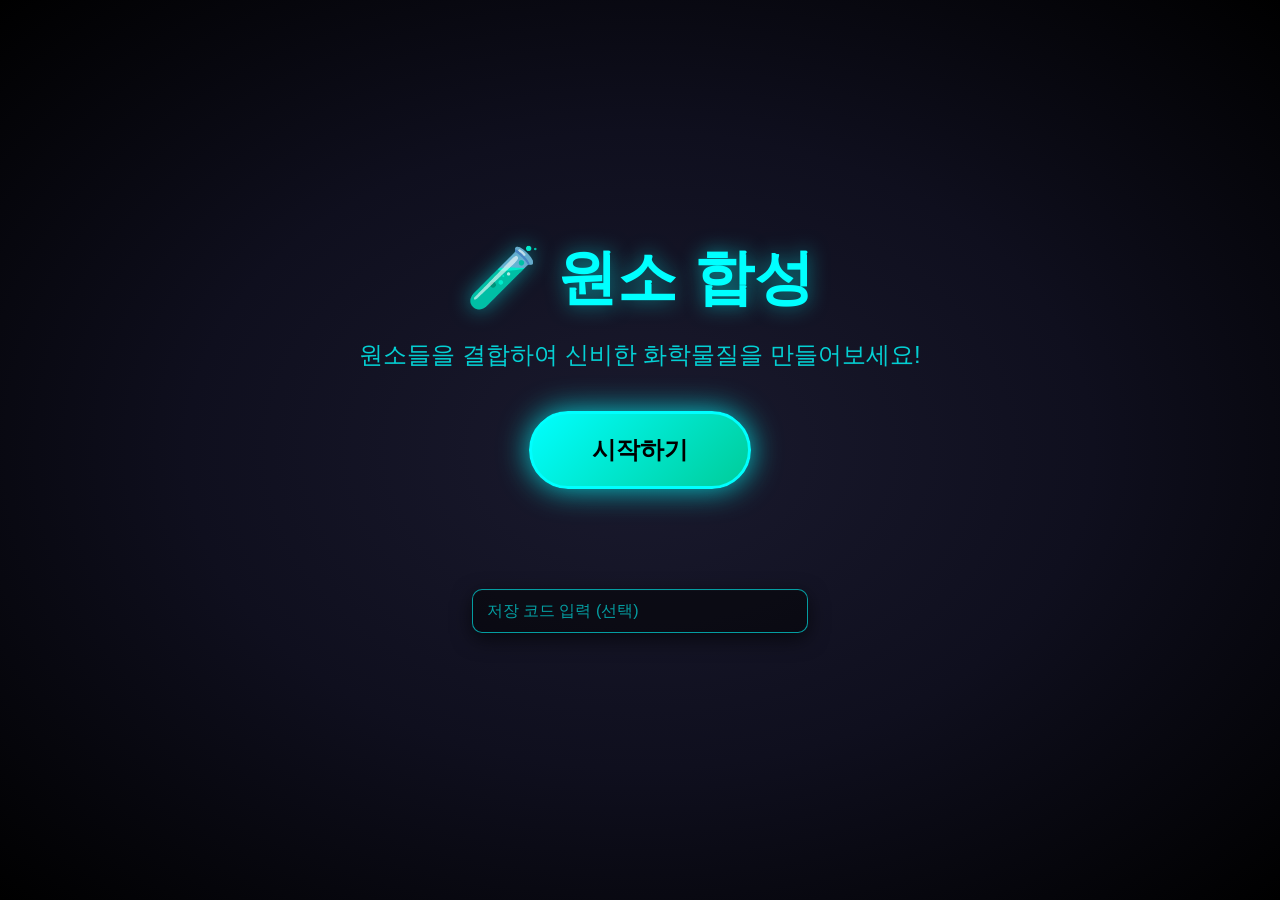
==== commit 79ed4fdb: "Add files via upload" ====
--- a/index.html
+++ b/index.html
@@ -13,11 +13,15 @@
             <h1>🧪 원소 합성</h1>
             <p>원소들을 결합하여 신비한 화학물질을 만들어보세요!</p>
             <button id="startBtn" class="start-btn">시작하기</button>
+            <input type="text" id="loadCodeInput" class="load-code-input" placeholder="저장 코드 입력 (선택)" aria-label="저장 코드 입력">
             <div style="margin-top: 30px; font-size: 12px;">
                 <!-- 대체 시작 버튼 및 콘솔 안내 제거 (사용자 요청) -->
             </div>
         </div>
     </div>
+
+    <!-- 튜토리얼 미션 바 -->
+    <div id="tutorialBar" class="tutorial-bar"></div>
 
     <div class="container">
         <!-- 상단 헤더 -->
@@ -141,6 +145,14 @@
         </div>
     </div>
 
+    <!-- 저장 코드 팝업 오버레이 -->
+    <div id="codeOverlay" class="code-overlay">
+        <div class="code-popup">
+            <div id="generatedCode" class="generated-code">코드가 여기에 표시됩니다</div>
+            <div class="copy-hint">클릭하여 복사</div>
+        </div>
+    </div>
+
     <script src="script.js"></script>
 </body>
 </html>
--- a/style.css
+++ b/style.css
@@ -91,7 +91,8 @@
     transition: all 0.3s ease;
     text-shadow: none;
     pointer-events: auto;
-    z-index: 2001;
+    position: relative;
+    z-index: 2501; /* ensure clickable above nearby intro elements */
     box-shadow: 0 0 30px rgba(0, 255, 255, 0.8);
 }
 
@@ -118,6 +119,26 @@
     pointer-events: auto;
     z-index: 2001;
     box-shadow: 0 0 20px rgba(255, 107, 107, 0.6);
+}
+
+/* 저장 코드 입력 필드 (인트로 화면) */
+.load-code-input {
+    display: block;
+    margin: 100px auto 0; /* 시작 버튼으로부터 100px 아래 */
+    width: 60%;
+    max-width: 720px;
+    padding: 12px 14px;
+    border-radius: 10px;
+    border: 1px solid rgba(0, 255, 255, 0.6);
+    background: rgba(0,0,0,0.45);
+    color: #e0f7fa;
+    font-size: 16px;
+    box-shadow: 0 6px 20px rgba(0,0,0,0.6), inset 0 1px 0 rgba(255,255,255,0.02);
+    z-index: 1999; /* start button z-index (2001) 보다 낮게 */
+}
+
+.load-code-input::placeholder {
+    color: rgba(0,255,255,0.6);
 }
 
 .alt-start-btn:hover {
@@ -252,11 +273,32 @@
     z-index: 1000;
 }
 
+.tutorial-bar {
+    position: fixed;
+    top: 0;
+    left: 0;
+    width: 100%;
+    padding: 10px 0;
+    background: rgba(0, 0, 0, 0.5);
+    color: #ffd700;
+    text-align: center;
+    font-size: 16px;
+    font-weight: bold;
+    z-index: 1100;
+    transition: background 0.3s;
+}
+
+.tutorial-bar.completed {
+    background: rgba(255, 215, 0, 0.8);
+    color: #000000;
+}
+
 .container {
     display: flex;
     flex-direction: column;
     height: 100vh;
     position: relative;
+    padding-top: 40px; /* 튜토리얼 바 여백 확보 */
 }
 
 /* 상단 헤더 */
@@ -449,6 +491,9 @@
     display: flex;
     flex-direction: column;
     gap: 15px;
+    max-height: 400px;
+    overflow-y: auto;
+    padding-right: 8px;
 }
 
 .element-slot {
@@ -745,6 +790,9 @@
     display: flex;
     flex-direction: column;
     gap: 12px;
+    max-height: 400px;
+    overflow-y: auto;
+    padding-right: 8px;
 }
 
 .compound-item {
@@ -1015,6 +1063,58 @@
     }
 }
 
+/* ==================== 저장 코드 팝업 오버레이 ==================== */
+
+.code-overlay {
+    display: none;
+    position: fixed;
+    top: 0;
+    left: 0;
+    width: 100%;
+    height: 100%;
+    background: rgba(0, 0, 0, 0.85);
+    z-index: 3000;
+    align-items: center;
+    justify-content: center;
+}
+
+.code-overlay.active {
+    display: flex;
+}
+
+/* ensure hidden overlays don't block pointer events */
+.code-overlay { pointer-events: none; }
+.code-overlay.active { pointer-events: auto; }
+
+/* intro should accept pointer events */
+.intro-screen, .intro-content { pointer-events: auto; }
+
+.code-popup {
+    background: rgba(20, 20, 40, 0.95);
+    padding: 40px;
+    border-radius: 12px;
+    text-align: center;
+    color: #00ffff;
+    font-family: 'Courier New', monospace;
+    max-width: 80%;
+    word-break: break-word;
+}
+
+.generated-code {
+    background: rgba(0, 0, 0, 0.7);
+    padding: 20px;
+    border-radius: 8px;
+    cursor: pointer;
+    user-select: all;
+    font-size: 18px;
+}
+
+.copy-hint {
+    margin-top: 10px;
+    font-size: 12px;
+    opacity: 0.8;
+}
+
 .modal-close {
     position: absolute;
     top: 15px;
@@ -1088,6 +1188,33 @@
 .left-sidebar::-webkit-scrollbar-thumb:hover,
 .right-sidebar::-webkit-scrollbar-thumb:hover {
     background: rgba(0, 255, 255, 0.8);
+}
+
+/* 원소와 화학물질 목록 스크롤바 */
+.element-inventory::-webkit-scrollbar,
+.compound-list::-webkit-scrollbar,
+.recipe-column::-webkit-scrollbar {
+    width: 6px;
+}
+
+.element-inventory::-webkit-scrollbar-track,
+.compound-list::-webkit-scrollbar-track,
+.recipe-column::-webkit-scrollbar-track {
+    background: rgba(0, 255, 255, 0.05);
+    border-radius: 5px;
+}
+
+.element-inventory::-webkit-scrollbar-thumb,
+.compound-list::-webkit-scrollbar-thumb,
+.recipe-column::-webkit-scrollbar-thumb {
+    background: rgba(0, 255, 255, 0.4);
+    border-radius: 5px;
+}
+
+.element-inventory::-webkit-scrollbar-thumb:hover,
+.compound-list::-webkit-scrollbar-thumb:hover,
+.recipe-column::-webkit-scrollbar-thumb:hover {
+    background: rgba(0, 255, 255, 0.7);
 }
 
 /* 반응형 디자인 */
@@ -1273,6 +1400,8 @@
     border-radius: 10px;
     border: 1px solid rgba(0,255,255,0.06);
     min-width: 0;
+    max-height: 500px;
+    overflow-y: auto;
 }
 
 .recipe-column h3 {
@@ -1349,126 +1478,147 @@
 .shop-board-container {
     display: flex;
     align-items: center;
-    gap: 15px;
+    gap: 12px;
     flex: 1;
 }
 
 .shop-board {
     display: flex;
-    gap: 20px;
+    gap: 14px;
     overflow-x: auto;
-    padding: 20px 10px;
-    background: rgba(20, 20, 40, 0.8);
-    border: 2px solid rgba(0, 255, 255, 0.3);
-    border-radius: 15px;
+    padding: 18px 14px;
+    background: linear-gradient(135deg, rgba(20, 30, 60, 0.8) 0%, rgba(30, 20, 50, 0.8) 100%);
+    border: 2px solid rgba(0, 255, 255, 0.4);
+    border-radius: 16px;
     flex: 1;
     align-items: flex-start;
-    padding-top: 30px;
     scroll-behavior: smooth;
+    box-shadow: 0 8px 24px rgba(0, 255, 255, 0.1), inset 0 1px 3px rgba(255, 255, 255, 0.05);
 }
 
 .shop-board::-webkit-scrollbar {
-    height: 8px;
+    height: 6px;
 }
 
 .shop-board::-webkit-scrollbar-track {
-    background: rgba(0, 255, 255, 0.1);
+    background: rgba(0, 255, 255, 0.08);
     border-radius: 10px;
 }
 
 .shop-board::-webkit-scrollbar-thumb {
-    background: rgba(0, 255, 255, 0.5);
+    background: rgba(0, 255, 255, 0.4);
     border-radius: 10px;
 }
 
 .shop-board::-webkit-scrollbar-thumb:hover {
-    background: rgba(0, 255, 255, 0.8);
+    background: rgba(0, 255, 255, 0.7);
 }
 
 .shop-card {
     display: flex;
     flex-direction: column;
     align-items: center;
-    gap: 15px;
-    min-width: 150px;
-    background: rgba(30, 30, 60, 0.8);
-    border: 2px solid rgba(0, 255, 255, 0.4);
-    border-radius: 12px;
-    padding: 20px;
+    gap: 10px;
+    min-width: 140px;
+    background: linear-gradient(135deg, rgba(30, 60, 100, 0.7) 0%, rgba(50, 40, 80, 0.7) 100%);
+    border: 2px solid rgba(0, 255, 255, 0.5);
+    border-radius: 14px;
+    padding: 16px 12px;
     transition: all 0.3s ease;
-    box-shadow: 0 4px 12px rgba(0, 255, 255, 0.2);
+    box-shadow: 0 4px 15px rgba(0, 255, 255, 0.15), inset 0 1px 2px rgba(255, 255, 255, 0.1);
+    position: relative;
+    overflow: hidden;
+}
+
+.shop-card::before {
+    content: '';
+    position: absolute;
+    top: 0;
+    left: 0;
+    right: 0;
+    bottom: 0;
+    background: linear-gradient(180deg, rgba(0, 255, 255, 0.1) 0%, transparent 50%);
+    pointer-events: none;
 }
 
 .shop-card:hover {
-    border-color: rgba(0, 255, 255, 0.8);
-    background: rgba(50, 50, 100, 0.8);
-    box-shadow: 0 6px 20px rgba(0, 255, 255, 0.4);
-    transform: translateY(-5px);
+    border-color: rgba(0, 255, 255, 0.9);
+    background: linear-gradient(135deg, rgba(50, 80, 130, 0.9) 0%, rgba(70, 50, 100, 0.9) 100%);
+    box-shadow: 0 8px 25px rgba(0, 255, 255, 0.4), inset 0 1px 2px rgba(255, 255, 255, 0.15);
+    transform: translateY(-4px);
 }
 
 .shop-card .element-circle {
-    width: 80px;
-    height: 80px;
+    width: 70px;
+    height: 70px;
     border-radius: 50%;
     display: flex;
     align-items: center;
     justify-content: center;
-    font-size: 32px;
+    font-size: 30px;
     font-weight: bold;
     color: white;
-    box-shadow: 0 4px 15px rgba(0, 0, 0, 0.3);
+    box-shadow: 0 4px 12px rgba(0, 0, 0, 0.4), inset 0 1px 3px rgba(255, 255, 255, 0.2);
+    position: relative;
+    z-index: 1;
 }
 
 .shop-card-name {
-    font-size: 18px;
+    font-size: 15px;
     font-weight: bold;
     color: #00ffff;
     text-align: center;
+    position: relative;
+    z-index: 1;
 }
 
 .shop-card-price {
-    font-size: 16px;
+    font-size: 14px;
     color: #ffff00;
     font-weight: bold;
+    position: relative;
+    z-index: 1;
 }
 
 .shop-buy-btn {
-    background: linear-gradient(135deg, rgba(0, 255, 200, 0.3) 0%, rgba(100, 200, 255, 0.3) 100%);
-    border: 2px solid rgba(0, 255, 255, 0.6);
-    color: #00ffff;
-    padding: 10px 25px;
-    border-radius: 20px;
+    background: linear-gradient(135deg, rgba(0, 200, 150, 0.5) 0%, rgba(80, 150, 200, 0.5) 100%);
+    border: 1.5px solid rgba(0, 255, 200, 0.7);
+    color: #00ffff;
+    padding: 8px 20px;
+    border-radius: 18px;
     cursor: pointer;
-    font-size: 14px;
+    font-size: 12px;
     font-weight: bold;
     transition: all 0.3s ease;
-    width: 100%;
+    width: 95%;
+    position: relative;
+    z-index: 1;
 }
 
 .shop-buy-btn:hover {
-    background: linear-gradient(135deg, rgba(0, 255, 200, 0.6) 0%, rgba(100, 200, 255, 0.6) 100%);
-    box-shadow: 0 0 15px rgba(0, 255, 255, 0.6);
-    transform: scale(1.05);
+    background: linear-gradient(135deg, rgba(0, 255, 200, 0.7) 0%, rgba(100, 200, 255, 0.7) 100%);
+    box-shadow: 0 0 15px rgba(0, 255, 255, 0.7);
+    transform: scale(1.08);
 }
 
 /* 빈 카드 (?) */
 .shop-card-empty {
-    border: 3px dashed rgba(0, 255, 255, 0.3);
-    background: rgba(30, 30, 60, 0.5);
+    border: 2px dashed rgba(0, 255, 255, 0.3);
+    background: rgba(20, 30, 50, 0.4);
 }
 
 .shop-card-empty:hover {
-    border: 3px dashed rgba(0, 255, 255, 0.5);
-    background: rgba(30, 30, 60, 0.5);
+    border: 2px dashed rgba(0, 255, 255, 0.5);
+    background: rgba(20, 30, 50, 0.5);
     transform: none;
 }
 
 .shop-card-empty-content {
-    font-size: 48px;
-    color: rgba(0, 255, 255, 0.5);
+    font-size: 42px;
+    color: rgba(0, 255, 255, 0.4);
     font-weight: bold;
     text-align: center;
-    height: 120px;
+    height: 100px;
     display: flex;
     align-items: center;
     justify-content: center;
@@ -1476,24 +1626,24 @@
 
 /* 스크롤 버튼 */
 .shop-scroll-btn {
-    background: linear-gradient(135deg, rgba(0, 255, 200, 0.4) 0%, rgba(100, 200, 255, 0.4) 100%);
-    border: 2px solid rgba(0, 255, 255, 0.6);
-    color: #00ffff;
-    width: 50px;
-    height: 50px;
+    background: linear-gradient(135deg, rgba(0, 200, 150, 0.6) 0%, rgba(80, 150, 200, 0.6) 100%);
+    border: 1.5px solid rgba(0, 255, 200, 0.7);
+    color: #00ffff;
+    width: 48px;
+    height: 48px;
     border-radius: 50%;
     cursor: pointer;
-    font-size: 20px;
+    font-size: 18px;
     font-weight: bold;
     transition: all 0.3s ease;
     display: flex;
     align-items: center;
     justify-content: center;
     flex-shrink: 0;
+    box-shadow: 0 4px 12px rgba(0, 255, 255, 0.2), inset 0 1px 2px rgba(255, 255, 255, 0.1);
 }
 
 .shop-scroll-btn:hover {
-    background: linear-gradient(135deg, rgba(0, 255, 200, 0.7) 0%, rgba(100, 200, 255, 0.7) 100%);
-    box-shadow: 0 0 20px rgba(0, 255, 255, 0.8);
-    transform: scale(1.1);
-}
+    background: linear-gradient(135deg, rgba(0, 255, 200, 0.8) 0%, rgba(100, 200, 255, 0.8) 100%);
+    box-shadow: 0 6px 20px rgba(0, 255, 255, 0.5);
+    transform: scale(1.12);
